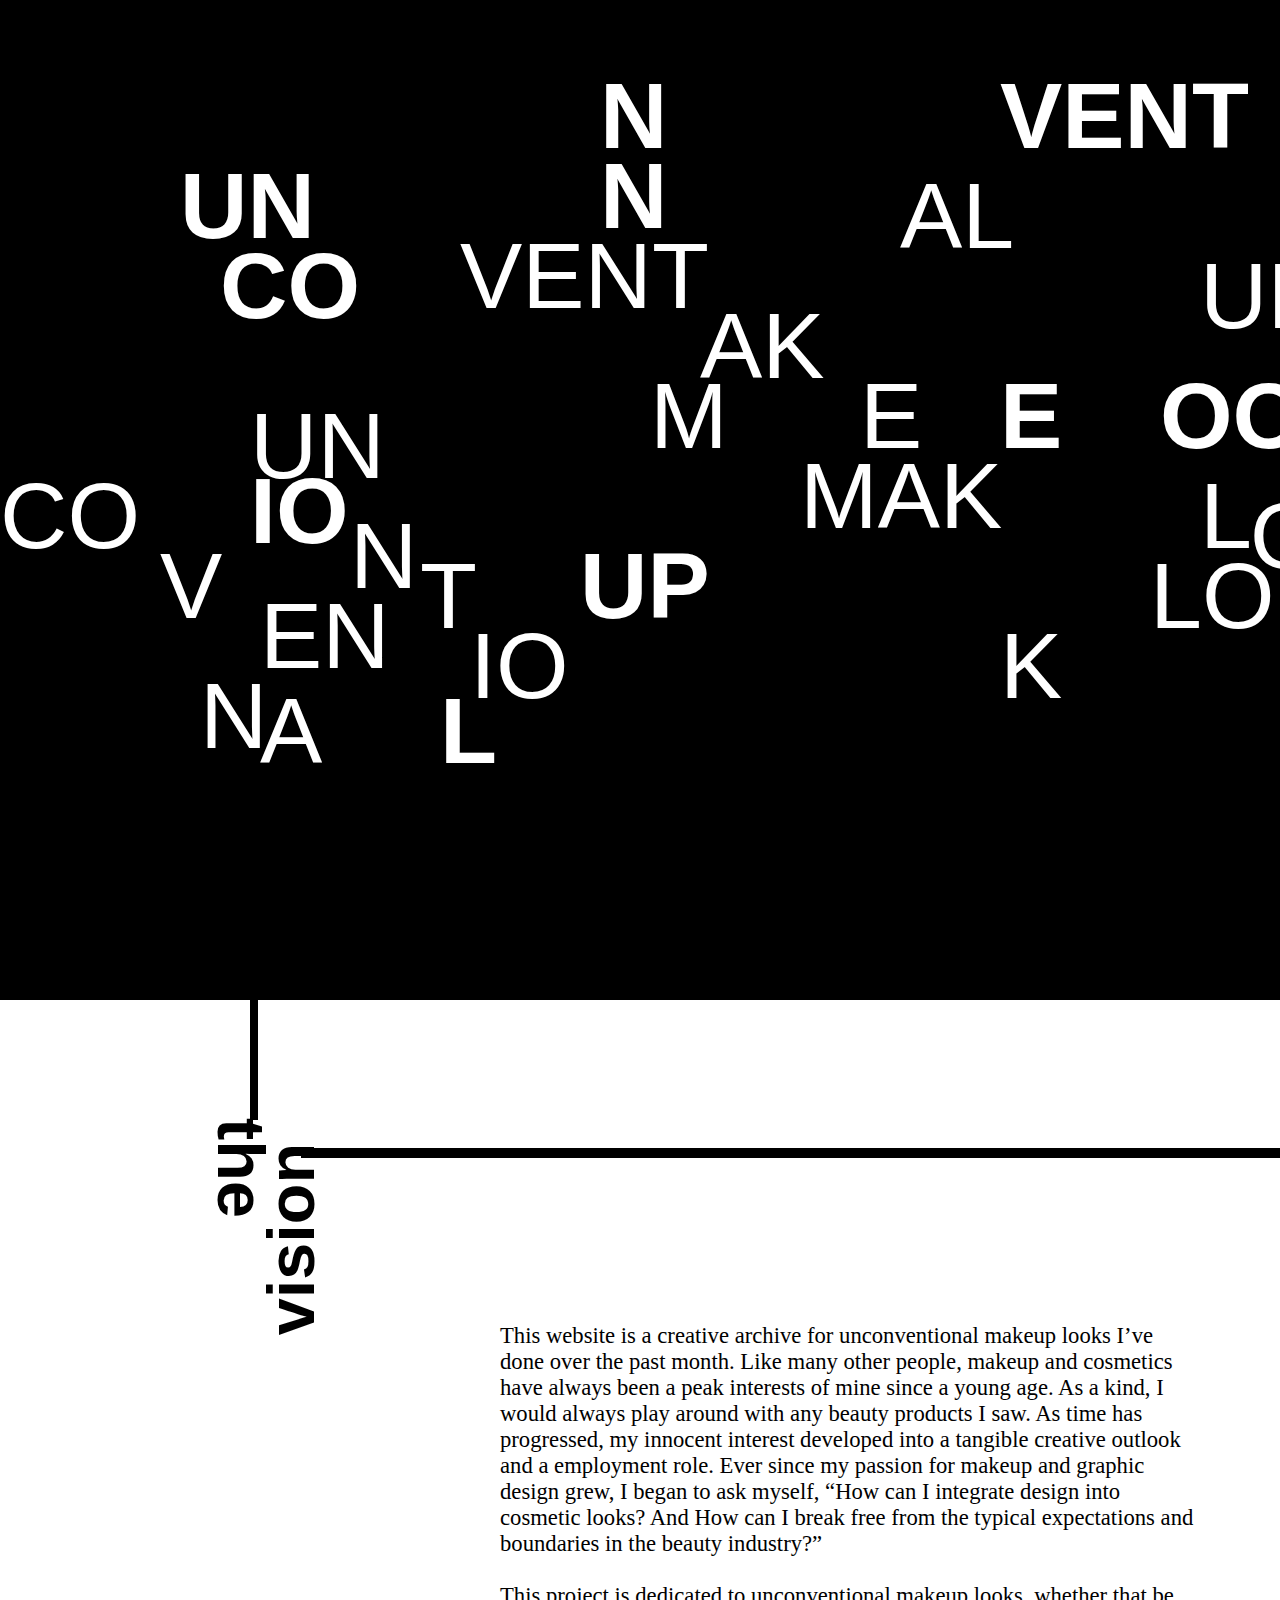
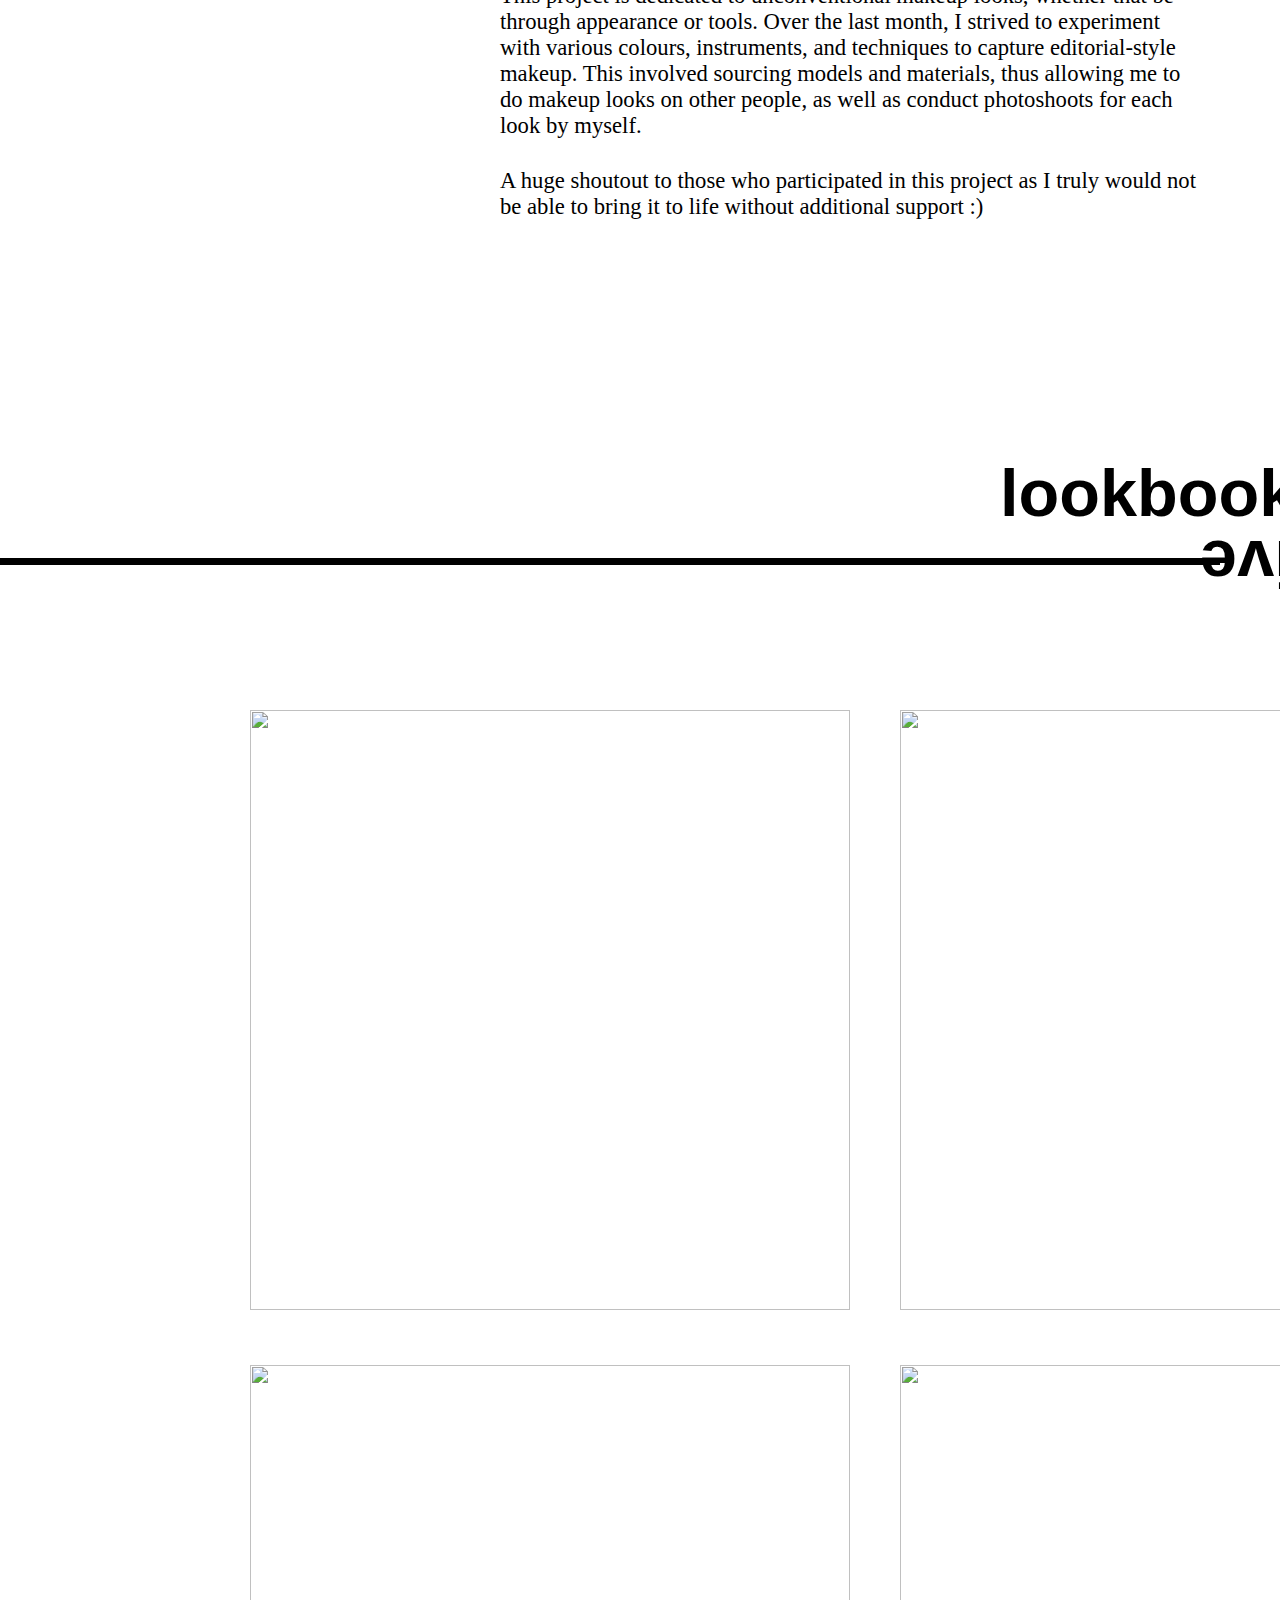
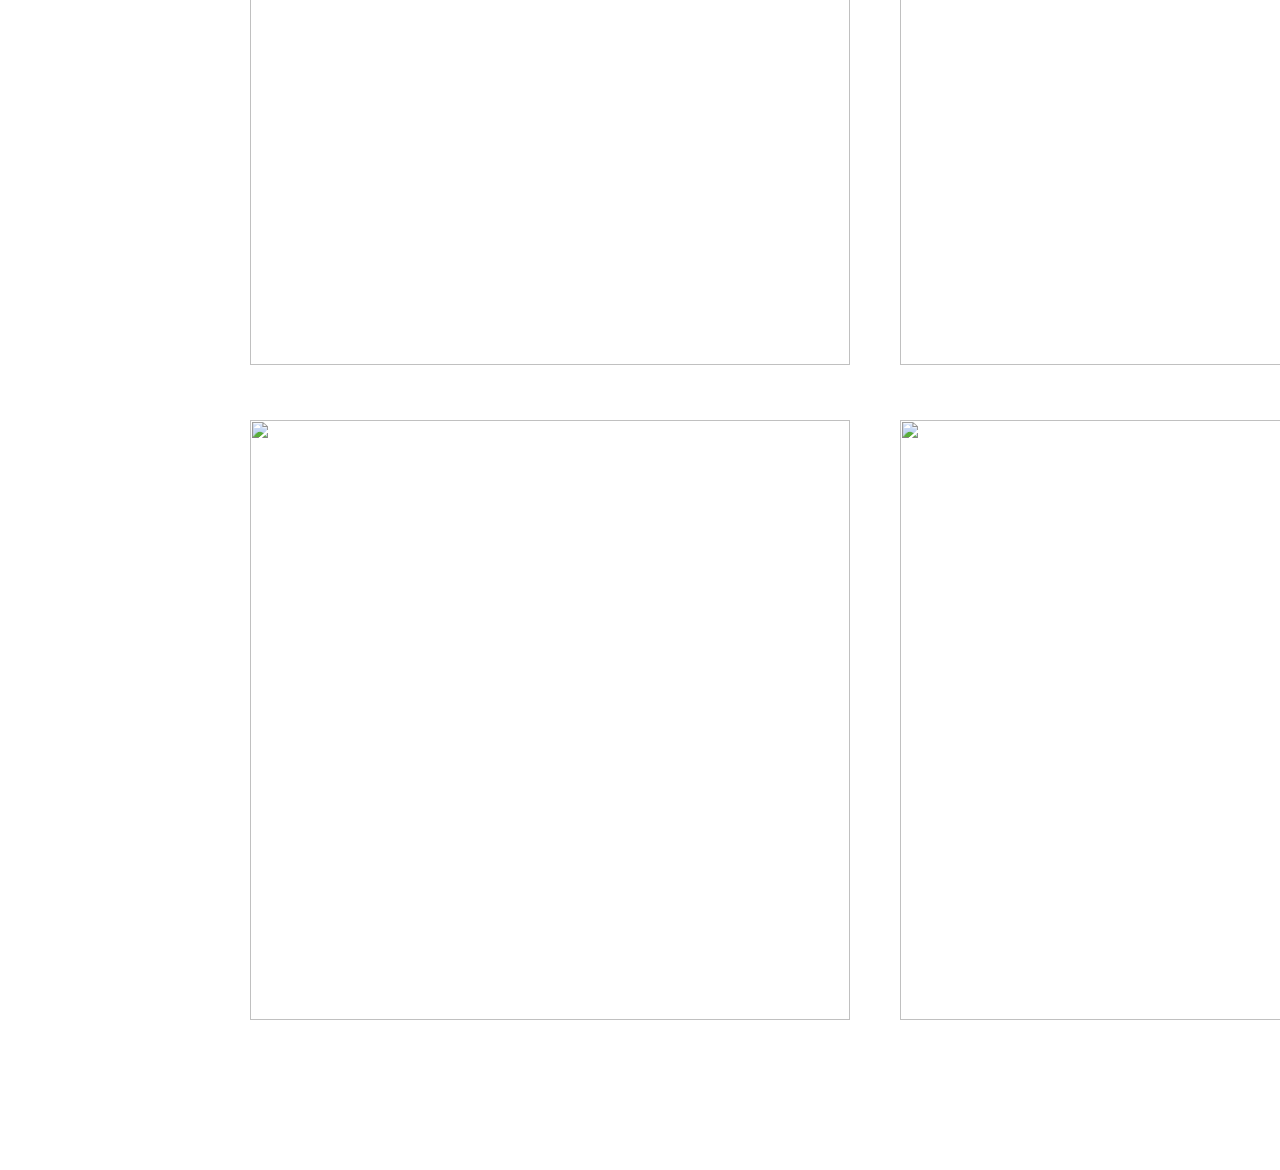
==== index.html @ 20e6cfc2 "Add files via upload" ====
<!DOCTYPE html>
<html>
	<head>
		<link rel="stylesheet" href="style.css">
	</head>

	<body>
			<h1 id="n-bold">N</h1>
			<h1 id="vent-bold">VENT</h1>

			<h1 id="un-bold">UN</h1>
			<h1 id="n2-bold">N</h1>
			<h1 id="al-regular">AL</h1>


			<h1 id="vent-thin">VENT</h1>
			<h1 id="up-regular">UP</h1>
		
		
			<h1 id="co-bold">CO</h1>
			<h1 id="m-regular">M</h1>
			<h1 id="ak-regular">AK</h1>
			<h1 id="e-bold">E</h1>
			<h1 id="al-thin">AL</h1>

			<h1 id="co-thin">CO</h1>
			<h1 id="un-thin">UN</h1>

			<h1 id="io-bold">IO</h1>
			<h1 id="n-regular">N</h1>
			<h1 id="up-bold">UP</h1>

			<h1 id="v-thin">V</h1>
			<h1 id="en-regular">EN</h1>
			<h1 id="t-bold">T</h1>
			<h1 id="l-thin">L</h1>
			<h1 id="o-thin">O</h1>
			<h1 id="ok-thin">OK</h1>

			<h1 id="lo-regular">LO</h1>
			<h1 id="n-thin">N</h1>
			<h1 id="a-regular">A</h1>	
			<h1 id="l-bold">L</h1>
			<h1 id="io-regular">IO</h1>

			<h1 id="mak-thin">MAK</h1>
			<h1 id="e-thin">E</h1>
			<h1 id="up-thin">UP</h1>
			<h1 id="oo-bold">OO</h1>
			<h1 id="k-regular">K</h1>

			<h1 id="o-bold">O</h1>
			<h1 id="bo-bold">BO</h1>
			<h1 id="bo-thin">BO</h1>
			<h1 id="ook-thin">OOK</h1>

			<div id="rectangle"></div>
		
			<h2 id="the"> the </h2>
			<h2 id="vision"> vision</h2>
			<div id="vertical-line"></div>
			<div id="horizontal-line"></div>

			<p id="paragraph1">
				This website is a creative archive for unconventional makeup looks I’ve done over the past month. Like many other people, makeup and cosmetics have always been a peak interests of mine since a young age. As a kind, I would always play around with any beauty products I saw. As time has progressed, my innocent interest developed into a tangible creative outlook and a employment role.  Ever since my passion for makeup and graphic design grew, I began to ask myself, “How can I integrate design into cosmetic looks? And How can I break free from the typical expectations and boundaries in the beauty industry?” 
			</p>

			<p id="paragraph2">
				This project is dedicated to unconventional makeup looks, whether that be through appearance or tools. Over the last month, I strived to experiment with various colours, instruments, and techniques to capture editorial-style makeup. This involved sourcing models and materials, thus allowing me to do makeup looks on other people, as well as conduct photoshoots for each look by myself.
			</p>

			<p id="paragraph3">
				A huge shoutout to those who participated in this project as I truly would not be able to bring it to life without additional support :)
			</p>


			<h2 id="lookbook">lookbook</h2>
			<h2 id="archive">archive</h2>
			<div id="horizontal-line-2"></div>
			<div id="horizontal-line-3"></div>

				<a href="file:///Users/obiomaogbonna/Desktop/jaidyn.html">
					<img src="jaidyn.png" id="jaidyn">
				</a>

				<a href="file:///Users/obiomaogbonna/Desktop/aaron.html">
					<img src="file:///Users/obiomaogbonna/Desktop/final/aaronsquare.JPG" id="aaron">
				</a>

				<a href="file:///Users/obiomaogbonna/Desktop/madina.html">
					<img src="file:///Users/obiomaogbonna/Desktop/final/madinasquare.JPG" id="madina">
				</a>

				<a href="file:///Users/obiomaogbonna/Desktop/charlie.html">
					<img src="file:///Users/obiomaogbonna/Desktop/final/charliesquare.jpeg" id="charlie">
				</a>

				<a href="file:///Users/obiomaogbonna/Desktop/raxel.html">
					<img src="file:///Users/obiomaogbonna/Desktop/final/raxelsquare.JPG" id="raxel">
				</a>

				<a href="file:///Users/obiomaogbonna/Desktop/emma.html">
					<img src="file:///Users/obiomaogbonna/Desktop/final/emmasquare.JPG" id="emma">
				</a>
	</body>	


</html>
---- style.css ----
body {
    margin-top:0px;
    margin-left:0px;
    padding: 0px;
}


#n-bold{
	position: absolute; 
    top: 0px; 
    left: 600px;
    font-family: "Inter", sans-serif;
    font-size: 70pt;
    font-weight: bold;
    color:white;
}

#vent-bold{
	position: absolute; 
    top: 0px; 
    left: 1000px;
    font-family: "Inter", sans-serif;
    font-size: 70pt;
    font-weight: bold;
    color:white;
}
#un-bold {
    position: absolute; 
    top: 90px; 
    left: 180px;
    font-family: "Inter", sans-serif;
    font-size: 70pt;
    font-weight: bold;
    color:white;
    
}

#n2-bold{
	position: absolute; 
    top: 80px; 
    left: 600px;
    font-family: "Inter", sans-serif;
    font-size: 70pt;
    font-weight: bold;
    color:white;
}
#al-regular{
	position: absolute; 
    top: 100px; 
    left: 900px;
    font-family: "Inter", sans-serif;
    font-size: 70pt;
    font-weight: normal;
    color:white;

}
    
#vent-thin{
	position: absolute; 
    top: 160px; 
    left: 460px;
    font-family: "Inter", sans-serif;
    font-size: 70pt;
    color:white;
    font-weight: lighter;	
}
	
#up-regular{
	position: absolute; 
    top: 210px; 
    left: 1400px;
    font-family: "Inter", sans-serif;
    font-size: 70pt;
    font-weight: normal;
    color:white;
}

#co-bold{
	position: absolute; 
    top: 170px; 
    left: 220px;
    font-family: "Inter", sans-serif;
    font-size: 70pt;
    font-weight: bold;
    color:white;
}
#m-regular{
	position: absolute; 
    top: 300px; 
    left: 650px;
    font-family: "Inter", sans-serif;
    font-size: 70pt;
    font-weight: normal;
    color:white;
}
#ak-regular{
	position: absolute; 
    top: 230px; 
    left: 700px;
    font-family: "Inter", sans-serif;
    font-size: 70pt;
    font-weight: normal;
    color:white;
}

#e-bold{
	position: absolute; 
    top: 300px; 
    left: 860px;
    font-family: "Inter", sans-serif;
    font-size: 70pt;
    font-weight: lighter;
    color:white;
}

#al-thin{
	position: absolute; 
    top: 300px; 
    left: 1600px;
    font-family: "Inter", sans-serif;
    font-size: 70pt;
    font-weight: bold;
    color:white;
}

#co-thin{
	position: absolute; 
    top: 400px; 
    left: 200;
    font-family: "Inter", sans-serif;
    font-size: 70pt;
    font-weight: lighter;
    color:white;
}

#un-thin{
	position: absolute; 
    top: 330px; 
    left: 250px;
    font-family: "Inter", sans-serif;
    font-size: 70pt;
    font-weight: lighter;
    color:white;
}

#io-bold{
	position: absolute; 
    top: 395px; 
    left: 250px;
    font-family: "Inter", sans-serif;
    font-size: 70pt;
    font-weight: bold;
    color:white;
}
#n-regular{
	position: absolute; 
    top: 440px; 
    left: 350px;
    font-family: "Inter", sans-serif;
    font-size: 70pt;
    font-weight: normal;
    color:white;
}
#up-bold{
	position: absolute; 
    top: 470px; 
    left: 580px;
    font-family: "Inter", sans-serif;
    font-size: 70pt;
    font-weight: bold;
    color:white;
}

#o-thin{
	position: absolute; 
    top: 700px; 
    left: 150px;
    font-family: "Inter", sans-serif;
    font-size: 70pt;
    font-weight: normal;
    color:white;
}

#v-thin{
	position: absolute; 
    top: 470px; 
    left: 160px;
    font-family: "Inter", sans-serif;
    font-size: 70pt;
    font-weight: lighter;
    color:white;
}

#en-regular{
	position: absolute; 
    top: 520px; 
    left: 260px;
    font-family: "Inter", sans-serif;
    font-size: 70pt;
    font-weight: normal;
    color:white;
}
#t-bold{
	position: absolute; 
    top: 480px; 
    left: 420px;
    font-family: "Inter", sans-serif;
    font-size: 70pt;
    font-weight: lighter;
    color:white;
}

#l-thin{
	position: absolute; 
    top: 400px; 
    left: 1200px;
    font-family: "Inter", sans-serif;
    font-size: 70pt;
    font-weight: lighter;
    color:white;
}
#o-thin{
	position: absolute; 
    top: 420px; 
    left: 1250px;
    font-family: "Inter", sans-serif;
    font-size: 70pt;
    font-weight: lighter;
    color:white;
    }
#ok-thin{
	position: absolute; 
    top: 390px; 
    left: 1300px;
    font-family: "Inter", sans-serif;
    font-size: 70pt;
    font-weight: lighter;
    color:white;
    }

#lo-regular{
	position: absolute; 
    top: 480px; 
    left: 1150px;
    font-family: "Inter", sans-serif;
    font-size: 70pt;
    font-weight: normal;
    color:white;
}

#n-thin{
	position: absolute; 
    top: 600px; 
    left: 200px;
    font-family: "Inter", sans-serif;
    font-size: 70pt;
    font-weight: lighter;
    color:white;
}

#a-regular{
	position: absolute; 
    top: 615px; 
    left: 260px;
    font-family: "Inter", sans-serif;
    font-size: 70pt;
    font-weight: normal;
    color:white;
    }

#l-bold{	
	position: absolute; 
    top: 615px; 
    left: 440px;
    font-family: "Inter", sans-serif;
    font-size: 70pt;
    font-weight: bold;
    color:white;
}

#io-regular{
	position: absolute; 
    top: 550px; 
    left: 470px;
    font-family: "Inter", sans-serif;
    font-size: 70pt;
    font-weight: lighter;
    color:white;
}

#mak-thin{
	position: absolute; 
    top: 380px; 
    left: 800px;
    font-family: "Inter", sans-serif;
    font-size: 70pt;
    font-weight: lighter;
    color:white;
}

#e-thin{
	position: absolute; 
    top: 300px; 
    left: 1000px;
    font-family: "Inter", sans-serif;
    font-size: 70pt;
    font-weight: bold;
    color:white;
}
#up-thin{
	position: absolute; 
    top: 180px; 
    left: 1200px;
    font-family: "Inter", sans-serif;
    font-size: 70pt;
    font-weight: lighter;
    color:white;
}
		
#oo-bold{
	position: absolute; 
    top: 300px; 
    left: 1160px;
    font-family: "Inter", sans-serif;
    font-size: 70pt;
    font-weight: bold;
    color:white;
}

#k-regular{
	position: absolute; 
    top: 550px; 
    left: 1000px;
    font-family: "Inter", sans-serif;
    font-size: 70pt;
    font-weight: normal;
    color:white;
}

#o-bold{
	position: absolute; 
    top: 550px; 
    left: 1350px;
    font-family: "Inter", sans-serif;
    font-size: 70pt;
    font-weight: bold;
    color:white;
}

#bo-bold{
	position: absolute; 
    top: 520px; 
    left: 1500px;
    font-family: "Inter", sans-serif;
    font-size: 70pt;
    font-weight: bold;
    color:white;
}

#bo-thin{
	position: absolute; 
    top: 600px; 
    left: 1450px;
    font-family: "Inter", sans-serif;
    font-size: 70pt;
    font-weight: lighter;
    color:white;
}
#ook-thin{
	position: absolute; 
    top: 680px; 
    left: 1510px;
    font-family: "Inter", sans-serif;
    font-size: 70pt;
    font-weight: lighter;
    color:white;
}

#the{
	position: absolute; 
    top: 1075px; 
    left: 191.3px;
    font-family: "Inter", sans-serif;
    font-size: 50pt;
    font-weight: bold;
    transform: rotate(90deg);	
}

#vision{
	position: absolute; 
    top: 1146px; 
    left: 195px;
    font-family: "Inter", sans-serif;
    font-size: 50pt;
    font-weight: bold;
    transform: rotate(-90deg);		
}
#rectangle{
	background-color: black;
	height:1000px;
	width: 1870px;
	margin: 0px;
	padding: 0px;
}

#paragraph1{
	position: absolute;
	top: 1300px;
	left: 500px;
	width: 700px;
	height: 100px;
	font-family: "Baskerville", serif;
	font-size: 17pt;
}

#paragraph2{
	position: absolute;
	top: 1560px;
	left: 500px;
	width: 700px;
	height: 85px;
	font-family: "Baskerville", serif;
	font-size: 17pt;
}

#paragraph3{
	position: absolute;
	top: 1745px;
	left: 500px;
	width: 700px;
	height: 85px;
	font-family: "Baskerville", serif;
	font-size: 17pt;
}


#vertical-line{
	background-color: black;
	height:200px;
	width: 7.9px;
	position: absolute;
	top: 920px;
	left:250px;
}

#horizontal-line{
	background-color: black;
	height:10.3px;
	width: 1510px;
	position: absolute;
	top: 1147.5px;
	left:300.5px;
}

#lookbook{
	position: absolute; 
    top: 2000px; 
    left: 1000px;
    font-family: "Inter", sans-serif;
    font-size: 50pt;
    font-weight: bold;
}

#archive{
	position: absolute; 
    top: 2071px; 
    left: 1200px;
    font-family: "Inter", sans-serif;
    font-size: 50pt;
    font-weight: bold;
    transform: rotate(-180deg);	
}

#horizontal-line-2{
	background-color: black;
	height:10px;
	width: 540px;
	position: absolute;
	top: 2083px;
	left:1290px;
}

#horizontal-line-3{
	background-color: black;
	height:6.5px;
	width: 1220px;
	position: absolute;
	top: 2158px;
	left:0px;
}


.jaidyn {
	align-items: center;
}

#jaidyn{
	  	width: 600px;
	 	height: 600px;
		position: absolute;
		top: 2310px;
		left:0px;
		padding-left: 250px;
 	}

#aaron{
	  	width: 600px;
	 	height: 600px;
		position: absolute;
		top: 2310px;
		left:900px;
		padding-right: 250px;
 	}


#madina{
	  	width: 600px;
	 	height: 600px;
		position: absolute;
		top: 2965px;
		left:0px;
		padding-left: 250px;
 	}

 #raxel{
	  	width: 600px;
	 	height: 600px;
		position: absolute;
		top: 2965px;
		left:900px;
		padding-right: 250px;
 	}

 #charlie{
	  	width: 600px;
	 	height: 600px;
		position: absolute;
		top: 3620px;
		left:0;
		padding-left: 250px;
		padding-bottom: 150px;
 	} 

 #emma{
	  	width: 600px;
	 	height: 600px;
		position: absolute;
		top: 3620px;
		left:900px;
		padding-right: 250px;
		padding-bottom: 150px;
 	}
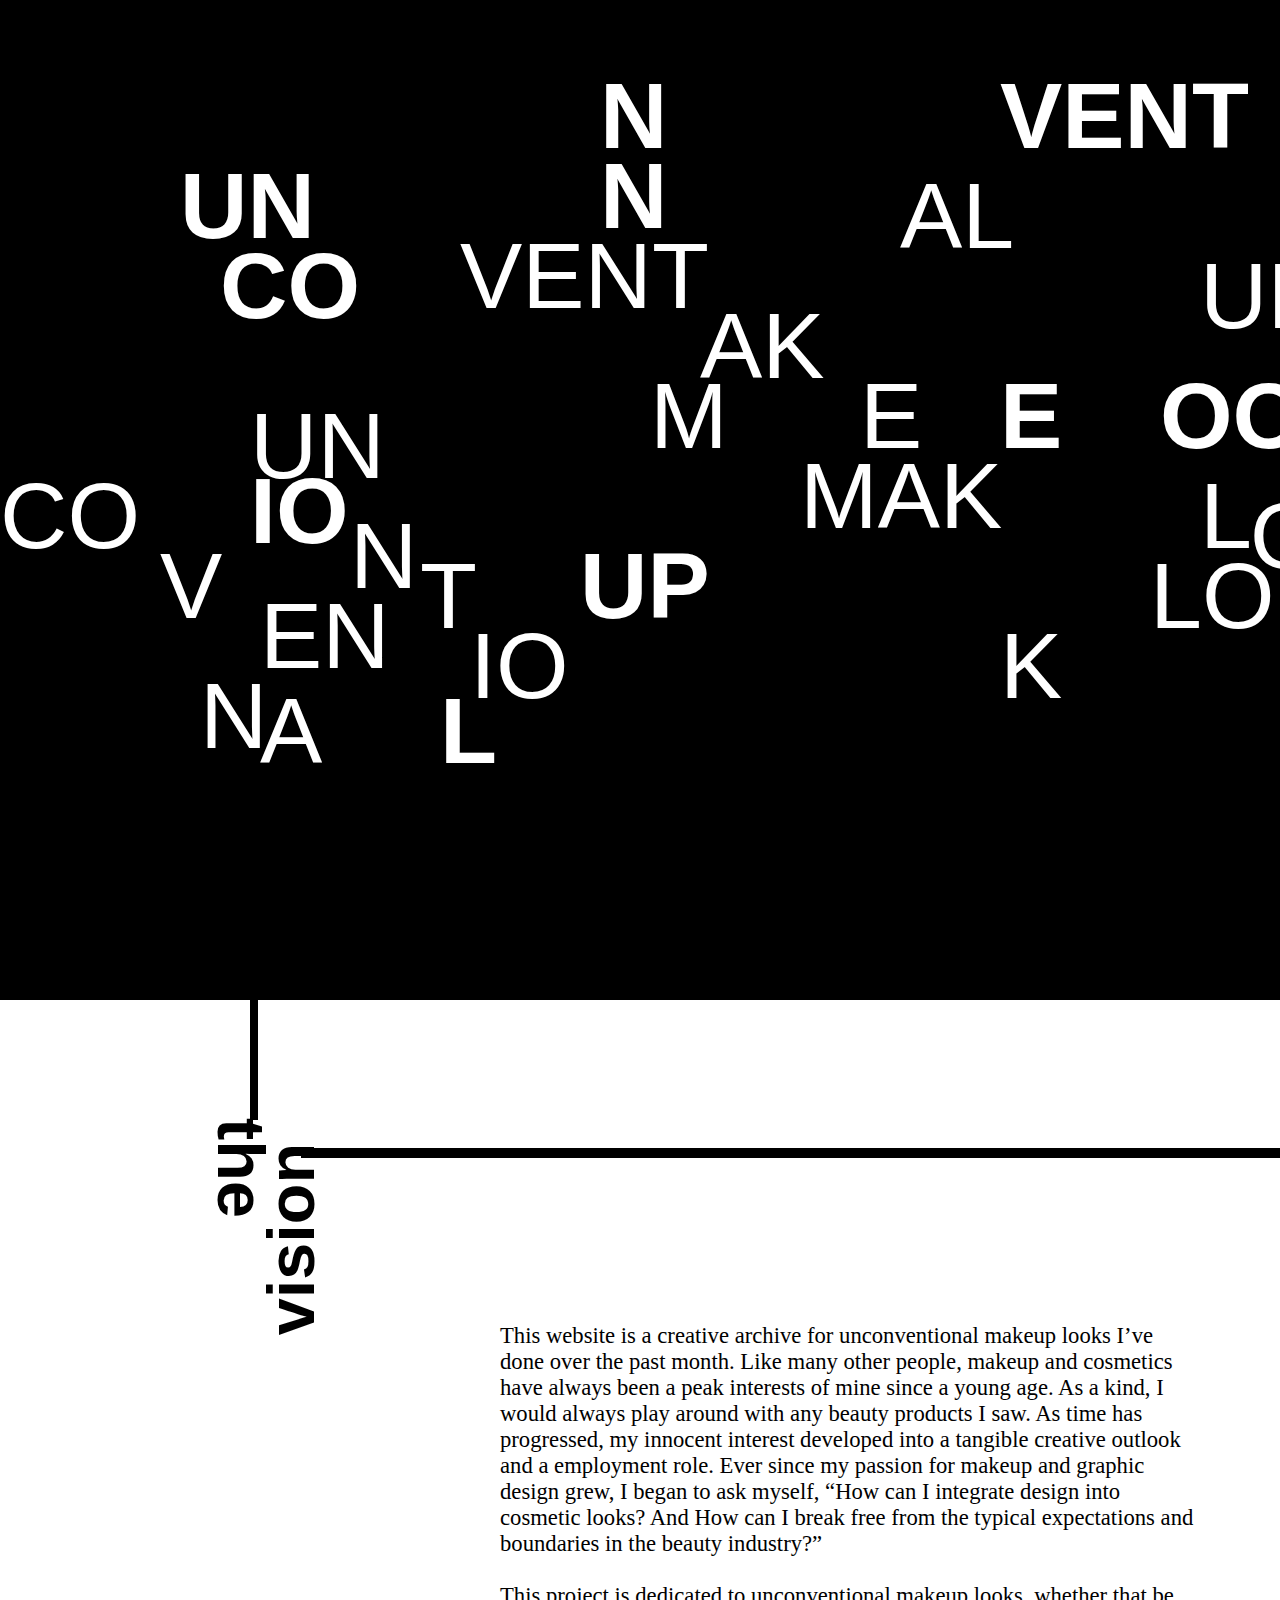
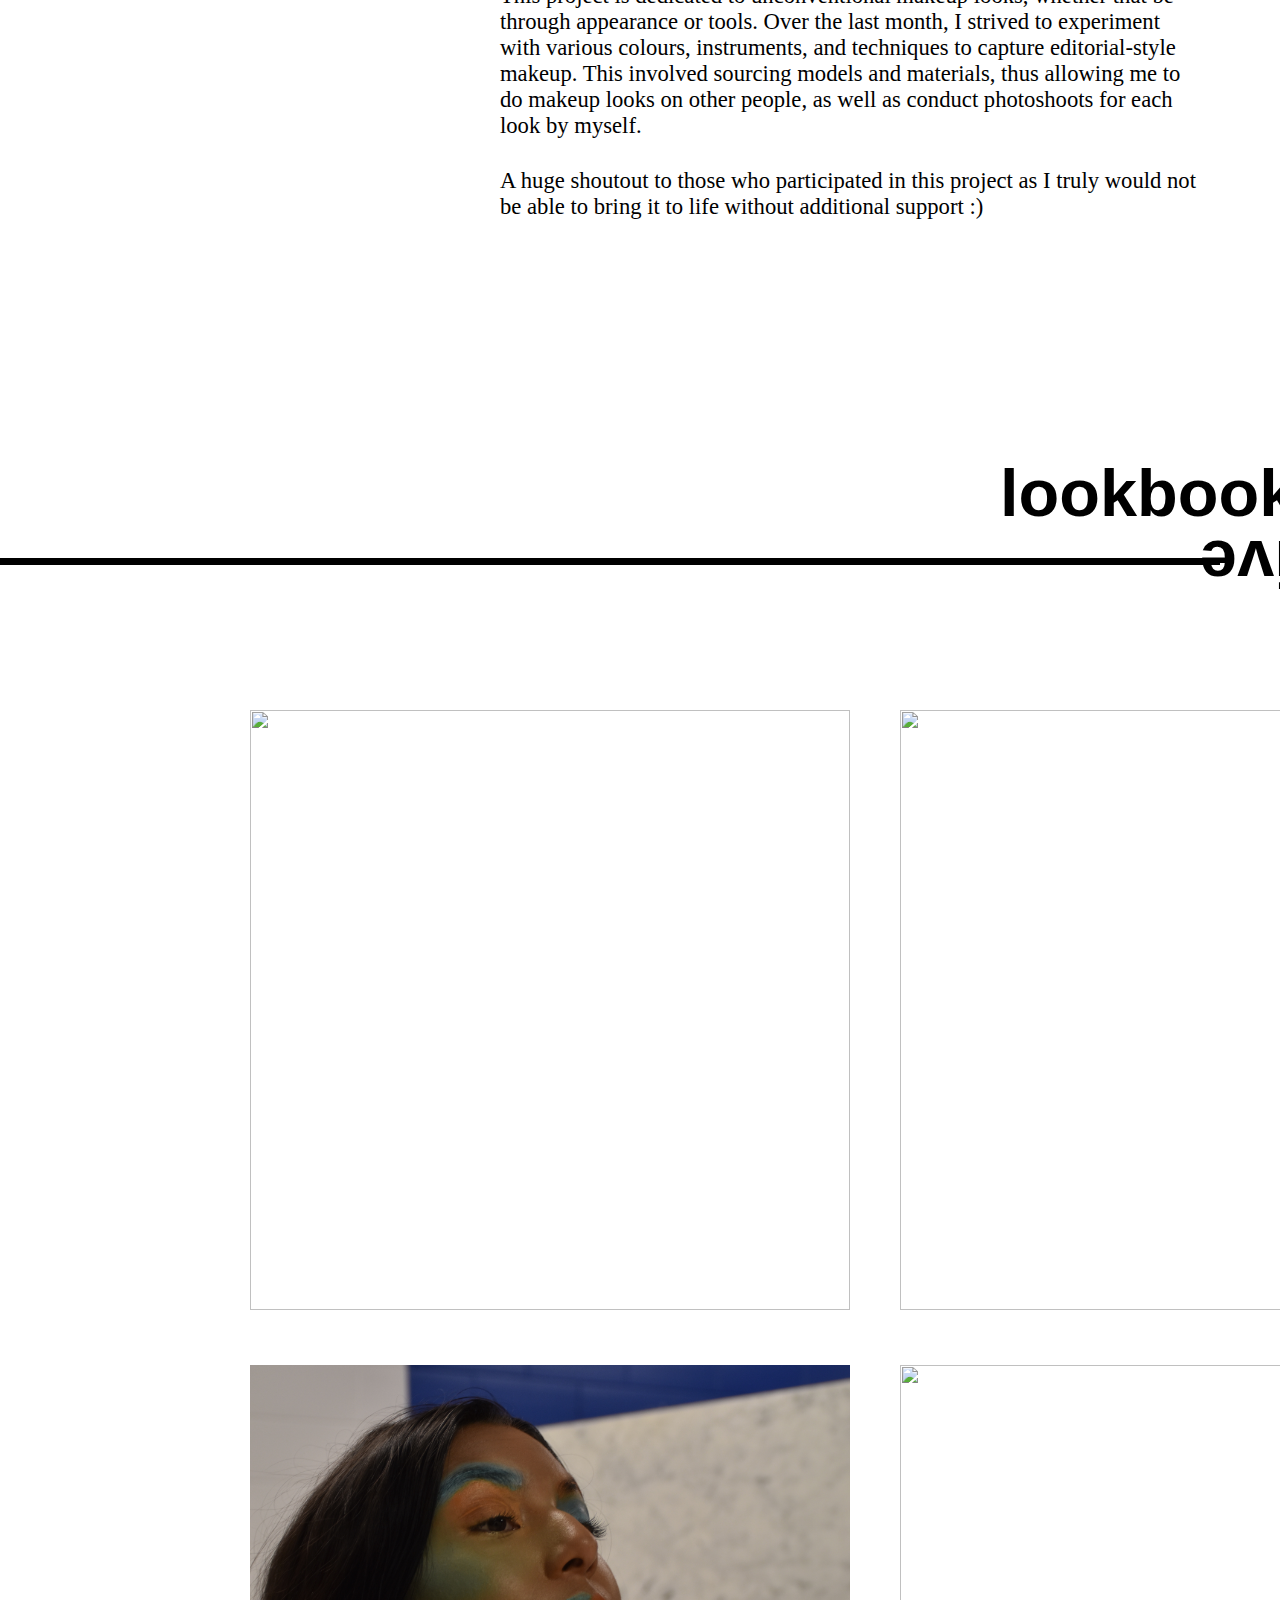
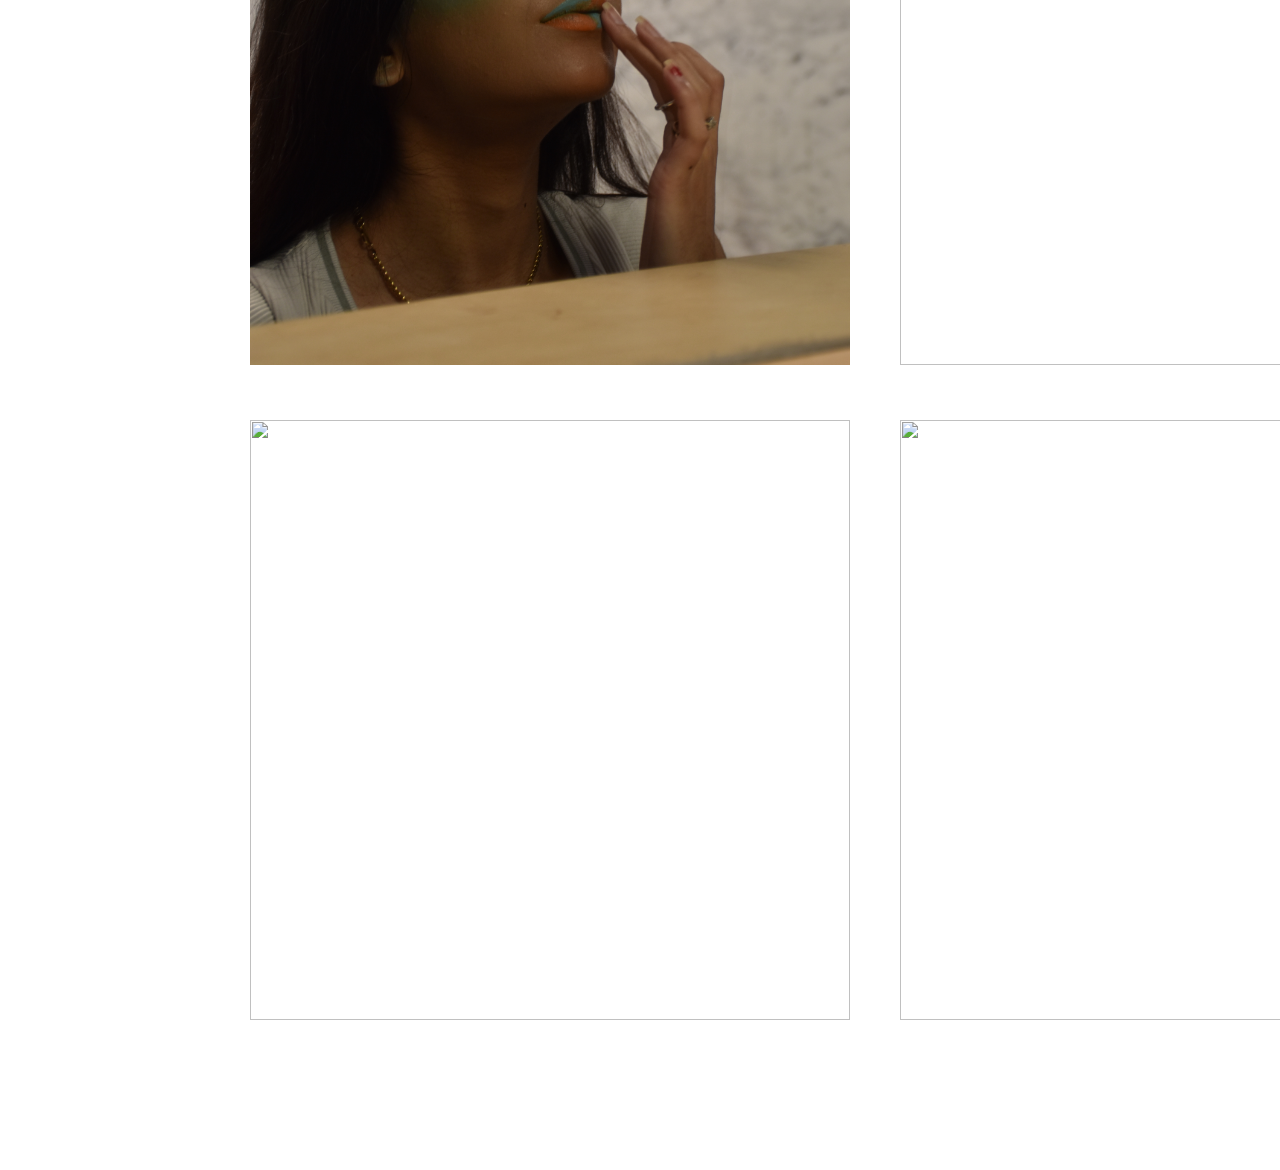
==== commit 69b5c136: "Update index.html" ====
--- a/index.html
+++ b/index.html
@@ -88,7 +88,7 @@
 				</a>
 
 				<a href="file:///Users/obiomaogbonna/Desktop/madina.html">
-					<img src="file:///Users/obiomaogbonna/Desktop/final/madinasquare.JPG" id="madina">
+					<img src="madinasquare.JPG" id="madina">
 				</a>
 
 				<a href="file:///Users/obiomaogbonna/Desktop/charlie.html">
@@ -105,4 +105,4 @@
 	</body>	
 
 
-</html>+</html>
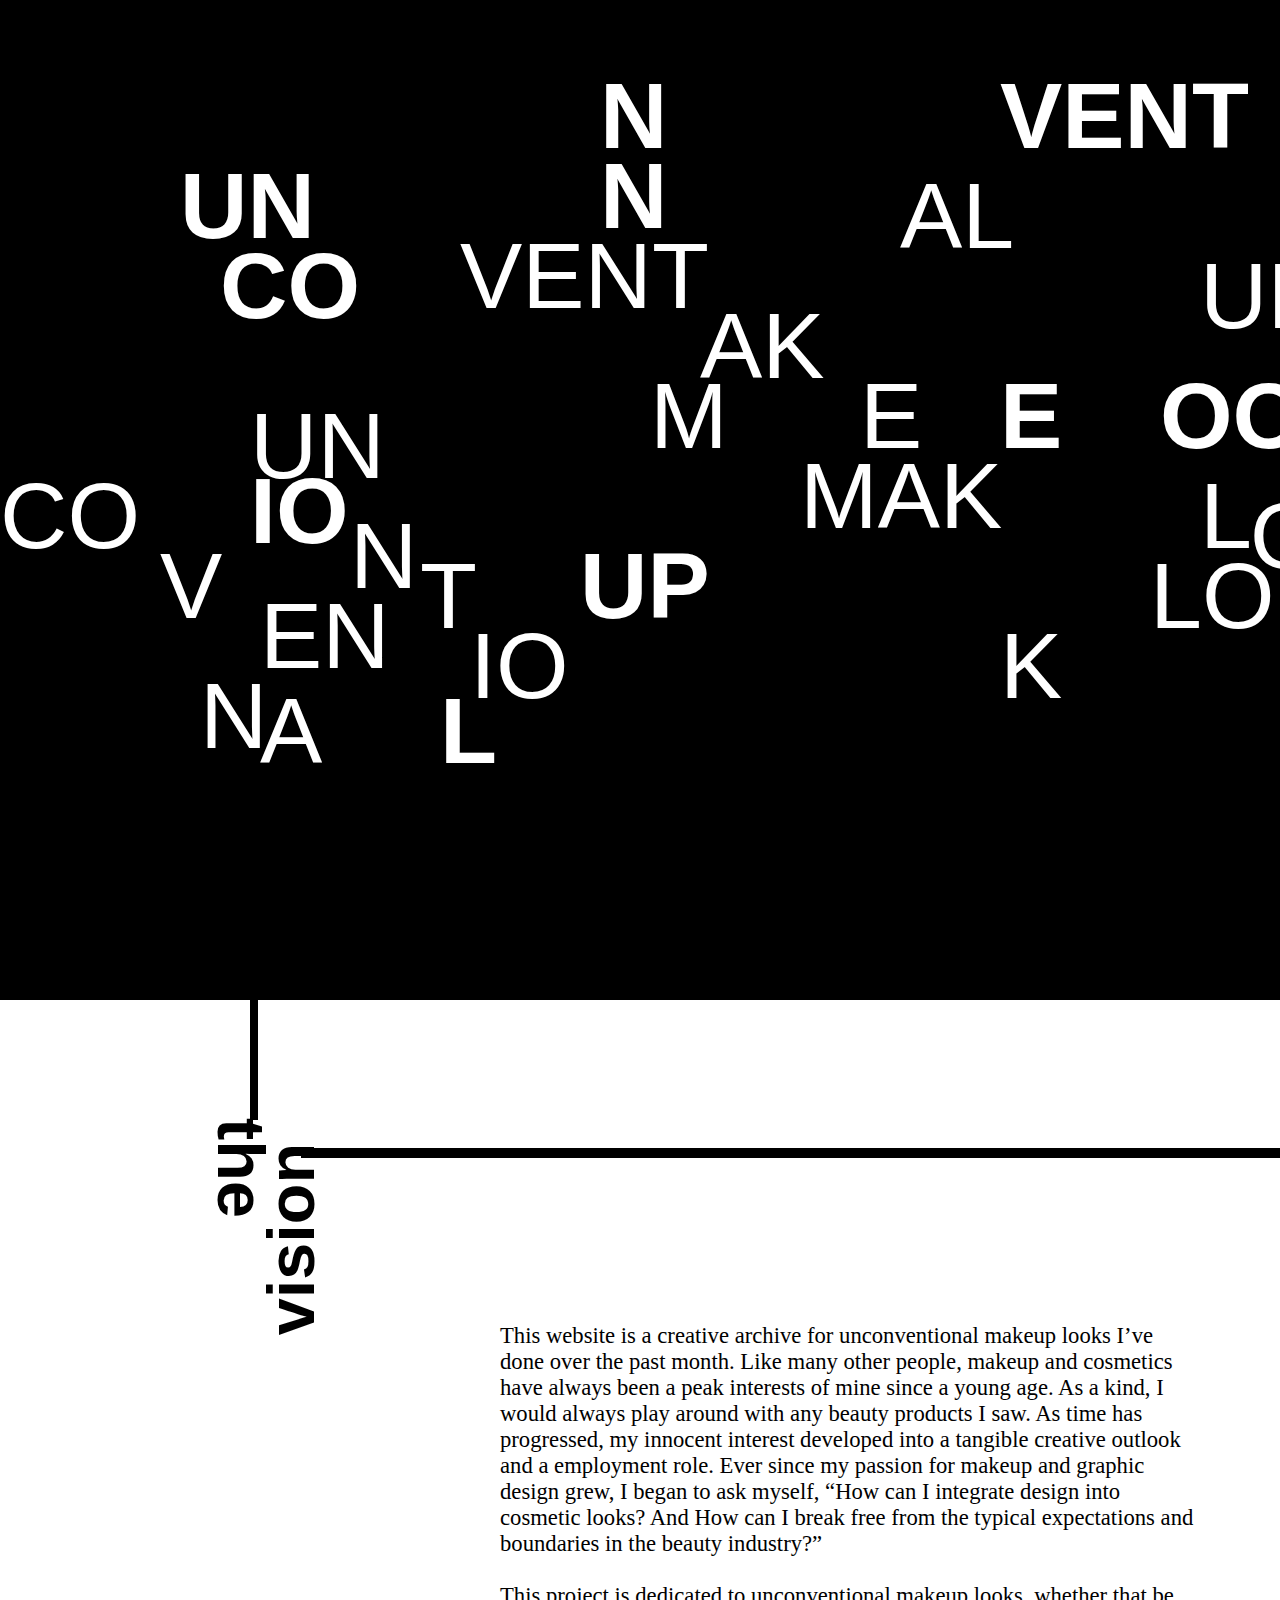
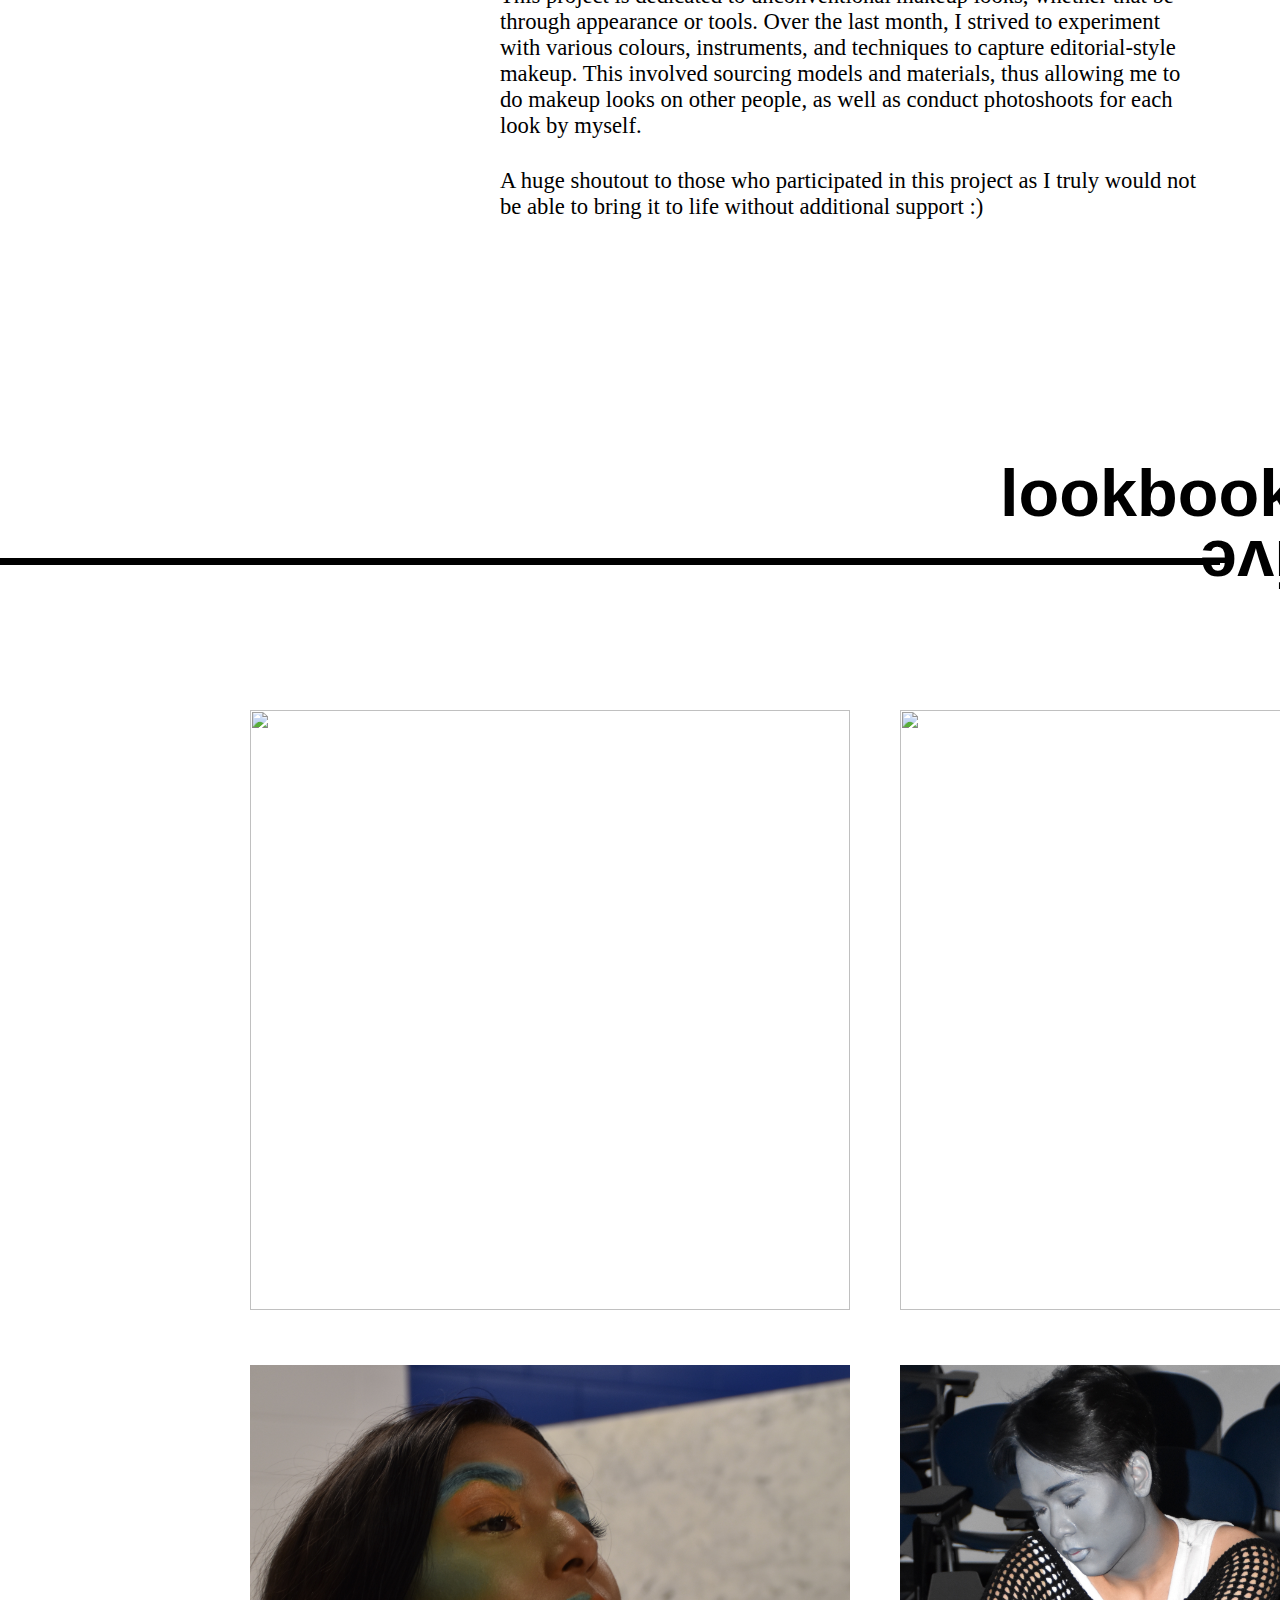
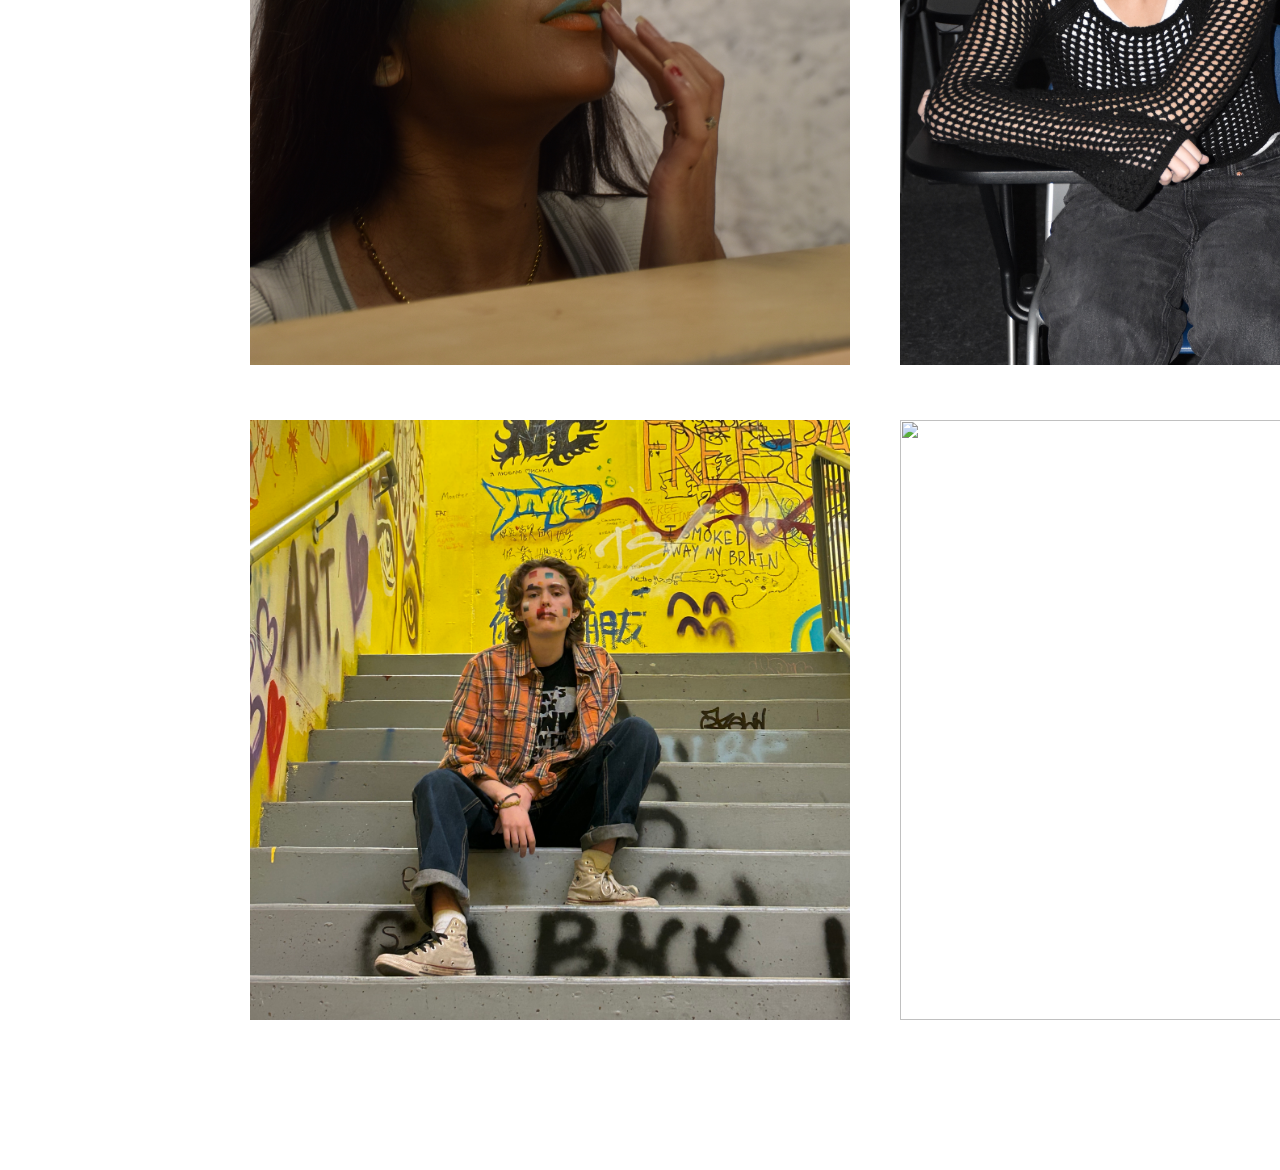
==== commit 9a40b012: "Update index.html" ====
--- a/index.html
+++ b/index.html
@@ -79,28 +79,28 @@
 			<div id="horizontal-line-2"></div>
 			<div id="horizontal-line-3"></div>
 
-				<a href="file:///Users/obiomaogbonna/Desktop/jaidyn.html">
+				<a href="jaidyn.html">
 					<img src="jaidyn.png" id="jaidyn">
 				</a>
 
-				<a href="file:///Users/obiomaogbonna/Desktop/aaron.html">
-					<img src="file:///Users/obiomaogbonna/Desktop/final/aaronsquare.JPG" id="aaron">
+				<a href="aaron.html">
+					<img src="aaronsquare.JPG" id="aaron">
 				</a>
 
-				<a href="file:///Users/obiomaogbonna/Desktop/madina.html">
+				<a href="madina.html">
 					<img src="madinasquare.JPG" id="madina">
 				</a>
 
-				<a href="file:///Users/obiomaogbonna/Desktop/charlie.html">
-					<img src="file:///Users/obiomaogbonna/Desktop/final/charliesquare.jpeg" id="charlie">
+				<a href="charlie.html">
+					<img src="charliesquare.jpeg" id="charlie">
 				</a>
 
-				<a href="file:///Users/obiomaogbonna/Desktop/raxel.html">
-					<img src="file:///Users/obiomaogbonna/Desktop/final/raxelsquare.JPG" id="raxel">
+				<a href="raxel.html">
+					<img src="raxelsquare.JPG" id="raxel">
 				</a>
 
-				<a href="file:///Users/obiomaogbonna/Desktop/emma.html">
-					<img src="file:///Users/obiomaogbonna/Desktop/final/emmasquare.JPG" id="emma">
+				<a href="emma.html">
+					<img src="emmasquare.JPG" id="emma">
 				</a>
 	</body>	
 
